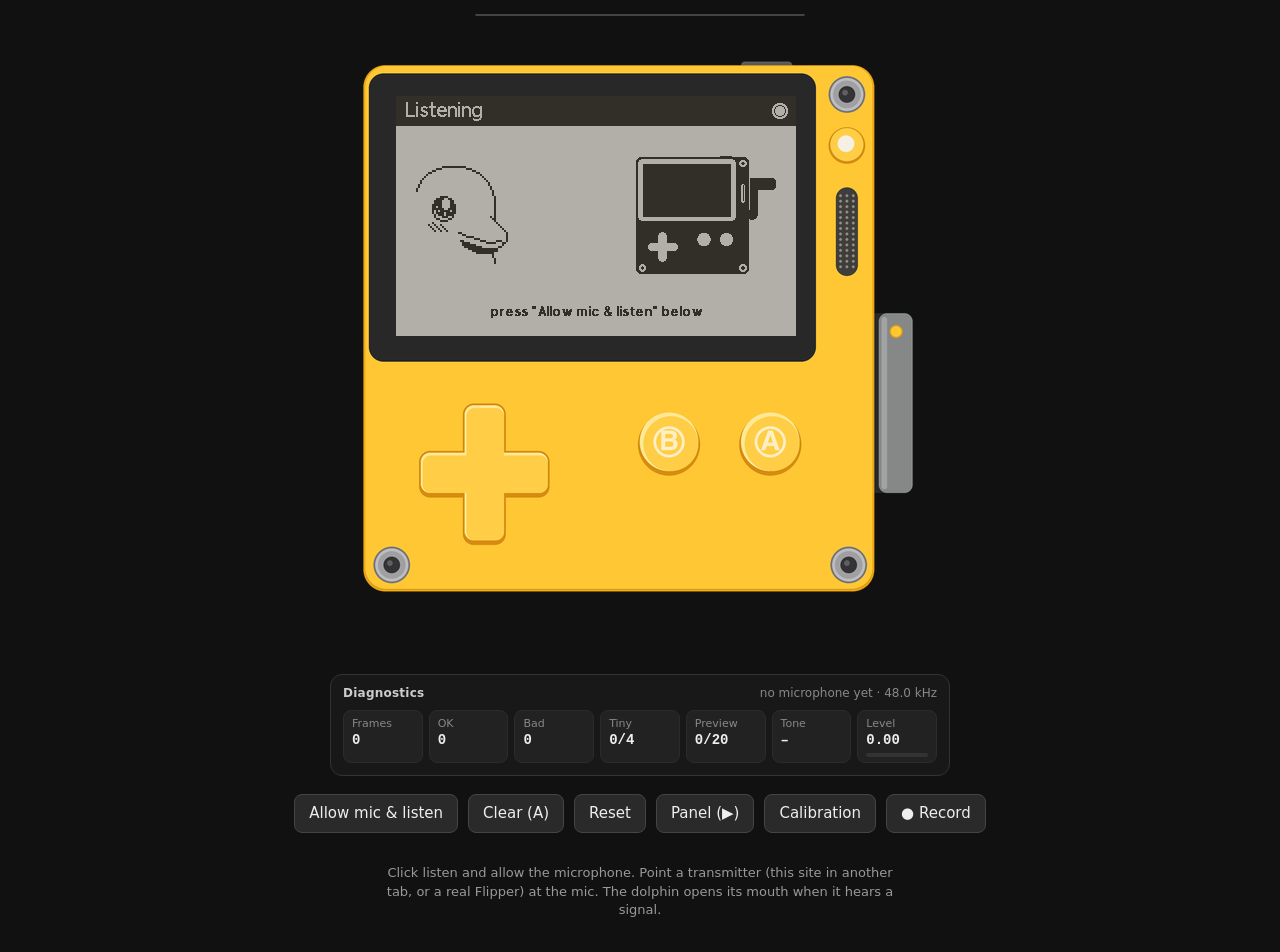
==== rx.html @ f1ce7cc2 "Web receiver notes with lost parts: keep what arrived (lost chunks marked ' [...] ', UTF-8 torn at a" ====
<!doctype html>
<html lang="en"><head>
<meta charset="utf-8"><meta name="viewport" content="width=device-width,initial-scale=1">
<title>SFTV Receiver (Playdate)</title>
<link rel="stylesheet" href="css/common.css">
<style>
  /* Playdate body (assets/playdate.png, drawn by tools/make_playdate_body.py) with its screen at
   * (60,60), 400x240: the canvas sits there, 1 Playdate pixel = 1 CSS px (2x2 on retina). */
  .playdate { width: 608px; height: 620px; }
  .playdate > img { position: absolute; left: 0; top: 0; width: 602px; height: 620px; }
  .playdate > svg { position: absolute; inset: 0; width: 100%; height: 100%; pointer-events: none; }
  .playdate > svg .btn { pointer-events: all; fill: transparent; cursor: pointer; }
  .playdate > svg .btn:active { fill: rgba(0,0,0,.12); }
  .playdate .screen { left: 60px; top: 60px; width: 400px; height: 240px; background: #b1afa8; }
  .playdate .screen canvas { position: absolute; left: 0; top: 0; width: 400px; height: 240px; image-rendering: pixelated; }
  .act.rec-on { background: #6b1f1f; border-color: #c44; }
  .act.on { background: #3a6b3a; border-color: #5c9c5c; }
</style>
</head><body>
<nav class="topnav"><a class="tx" href="tx.html">Flipper · Send</a><a class="rx active" href="rx.html">Playdate · Receive</a></nav>
<div class="wrap">
  <div class="device playdate">
    <img src="assets/playdate.png" alt="" draggable="false">
    <div class="screen"><canvas id="pd" width="400" height="240"></canvas></div>
    <svg viewBox="0 0 608 620">
      <rect class="btn" id="up" x="129" y="369" width="44" height="44" rx="6"/>
      <rect class="btn" id="down" x="129" y="457" width="44" height="44" rx="6"/>
      <rect class="btn" id="left" x="85" y="413" width="44" height="44" rx="6"/>
      <rect class="btn" id="right" x="173" y="413" width="44" height="44" rx="6"/>
      <circle class="btn" id="b" cx="336" cy="406" r="30"/>
      <circle class="btn" id="a" cx="437" cy="406" r="30"/>
      <circle class="btn" id="menu" cx="514" cy="109" r="16"/>
    </svg>
  </div>
  <div id="hud" class="hud"></div>
  <div class="bar">
    <button class="act" id="listen">Allow mic &amp; listen</button>
    <button class="act" id="clear">Clear (A)</button>
    <button class="act" id="reset" title="Reset picture, counters and decoder; keeps the microphone">Reset</button>
    <button class="act" id="panel">Panel (▶)</button>
    <button class="act" id="calib" title="Show the calibration screen (signal quality and tone levels) until switched off">Calibration</button>
    <button class="act" id="rec">● Record</button>
    <button class="act" id="save" style="display:none">Save WAV</button>
    <button class="act" id="gif" style="display:none">Save GIF</button>
  </div>
  <p class="hint">Click listen and allow the microphone. Point a transmitter (this site in another tab, or a real Flipper) at the mic. The dolphin opens its mouth when it hears a signal.</p>
</div>
<script src="js/rx.bundle.js?v=1794241938"></script>
</body></html>
---- css/common.css ----
* { box-sizing: border-box; }
html, body { margin: 0; height: 100%; }
body { font: 15px/1.4 -apple-system, system-ui, sans-serif; background: #111; color: #eee;
  display: flex; flex-direction: column; align-items: center; }
a { color: #7cf; }
.wrap { flex: 1; display: flex; flex-direction: column; align-items: center; justify-content: center; gap: 18px; padding: 20px; }
.device { position: relative; }
.device svg { display: block; width: 100%; height: 100%; }
.device .screen { position: absolute; overflow: hidden; background: #b9c2b0; }
.device canvas { display: block; width: 100%; height: 100%; image-rendering: pixelated; }
.btn { cursor: pointer; }
.btn:active { opacity: .6; }
.bar { display: flex; gap: 10px; align-items: center; flex-wrap: wrap; justify-content: center; }
button.act, label.act { background: #2a2a2a; color: #eee; border: 1px solid #444; border-radius: 8px;
  padding: 8px 14px; cursor: pointer; font: inherit; }
button.act:hover, label.act:hover { background: #333; }
.hint { color: #999; font-size: 13px; text-align: center; max-width: 520px; }
.status { color: #ddd; font-size: 14px; text-align: center; max-width: 560px; min-height: 20px; margin: 0; }

.topnav { display: flex; margin: 14px 0 0; background: #222; border: 1px solid #444;
  border-radius: 10px; overflow: hidden; }
.topnav a { padding: 8px 18px; color: #bbb; text-decoration: none; font-weight: 600; font-size: 14px; }
.topnav a + a { border-left: 1px solid #444; }
.topnav a:hover { background: #2c2c2c; color: #eee; }
.topnav a.tx.active { background: #e8622a; color: #fff; }
.topnav a.rx.active { background: #f4c20a; color: #111; }

/* receiver diagnostics: a card with a header (mic, sample rate) and a row of labelled tiles;
   tabular figures and fixed tile widths so nothing shifts while the numbers change */
.hud { width: min(620px, 94vw); background: #181818; border: 1px solid #333; border-radius: 12px;
  padding: 10px 12px 12px; font-size: 12px; }
.hud-head { display: flex; justify-content: space-between; gap: 12px; color: #888; margin-bottom: 8px; }
.hud-head b { color: #ccc; font-weight: 600; letter-spacing: .02em; }
.hud-head span { overflow: hidden; text-overflow: ellipsis; white-space: nowrap; }
.hud-grid { display: grid; grid-template-columns: repeat(7, 1fr); gap: 6px; }
@media (max-width: 600px) { .hud-grid { grid-template-columns: repeat(4, 1fr); } }
.hud-cell { background: #222; border: 1px solid #2c2c2c; border-radius: 8px; padding: 5px 8px; min-width: 0; }
.hud-cell .k { color: #888; font-size: 11px; }
.hud-cell .v { color: #eee; font: 600 14px/1.3 ui-monospace, SFMono-Regular, monospace; font-variant-numeric: tabular-nums;
  white-space: nowrap; }
.hud-cell .v.bad { color: #f87; }
.hud-meter { height: 4px; background: #333; border-radius: 2px; margin-top: 4px; overflow: hidden; }
.hud-meter > i { display: block; height: 100%; width: 0; background: #6c6; border-radius: 2px; }
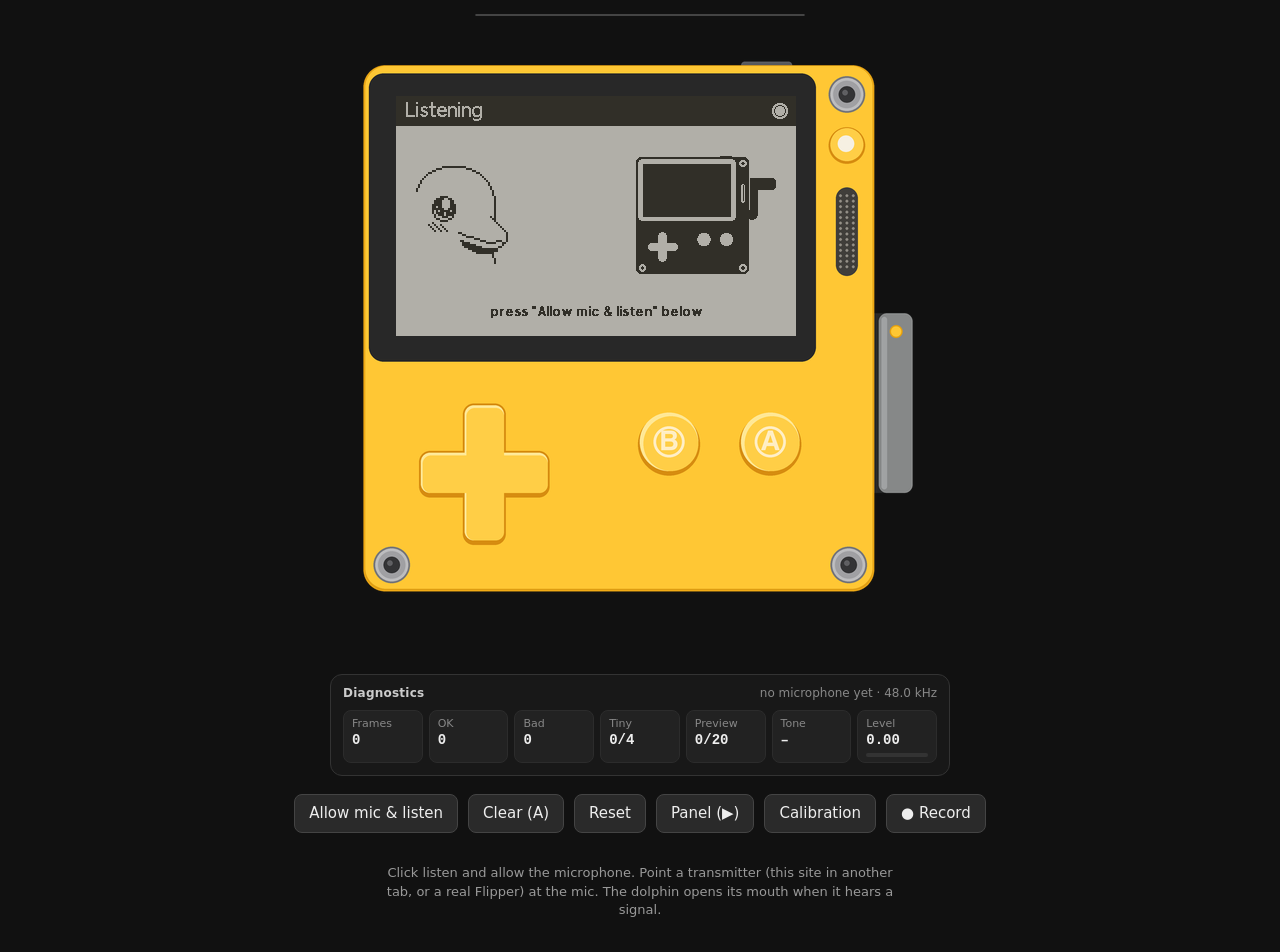
==== commit 6005ad9e: "Web fonts: diagonal letters too wide or too narrow for the device's ink box are drawn big and resamp" ====
--- a/rx.html
+++ b/rx.html
@@ -45,5 +45,5 @@
   </div>
   <p class="hint">Click listen and allow the microphone. Point a transmitter (this site in another tab, or a real Flipper) at the mic. The dolphin opens its mouth when it hears a signal.</p>
 </div>
-<script src="js/rx.bundle.js?v=1794241938"></script>
+<script src="js/rx.bundle.js?v=1794263395"></script>
 </body></html>
--- a/css/common.css
+++ b/css/common.css
@@ -15,6 +15,11 @@
   padding: 8px 14px; cursor: pointer; font: inherit; }
 button.act:hover, label.act:hover { background: #333; }
 .hint { color: #999; font-size: 13px; text-align: center; max-width: 520px; }
+.samples { gap: 6px; max-width: min(720px, 94vw); }
+button.act.sample { display: flex; flex-direction: column; align-items: center; gap: 4px; padding: 6px 8px 5px;
+  font-size: 12px; color: #bbb; }
+button.act.sample canvas { width: 60px; height: 36px; border-radius: 3px; background: #fff; display: block; }
+button.act.sample.on { border-color: #e8622a; color: #fff; background: #33261f; }
 .status { color: #ddd; font-size: 14px; text-align: center; max-width: 560px; min-height: 20px; margin: 0; }
 
 .topnav { display: flex; margin: 14px 0 0; background: #222; border: 1px solid #444;
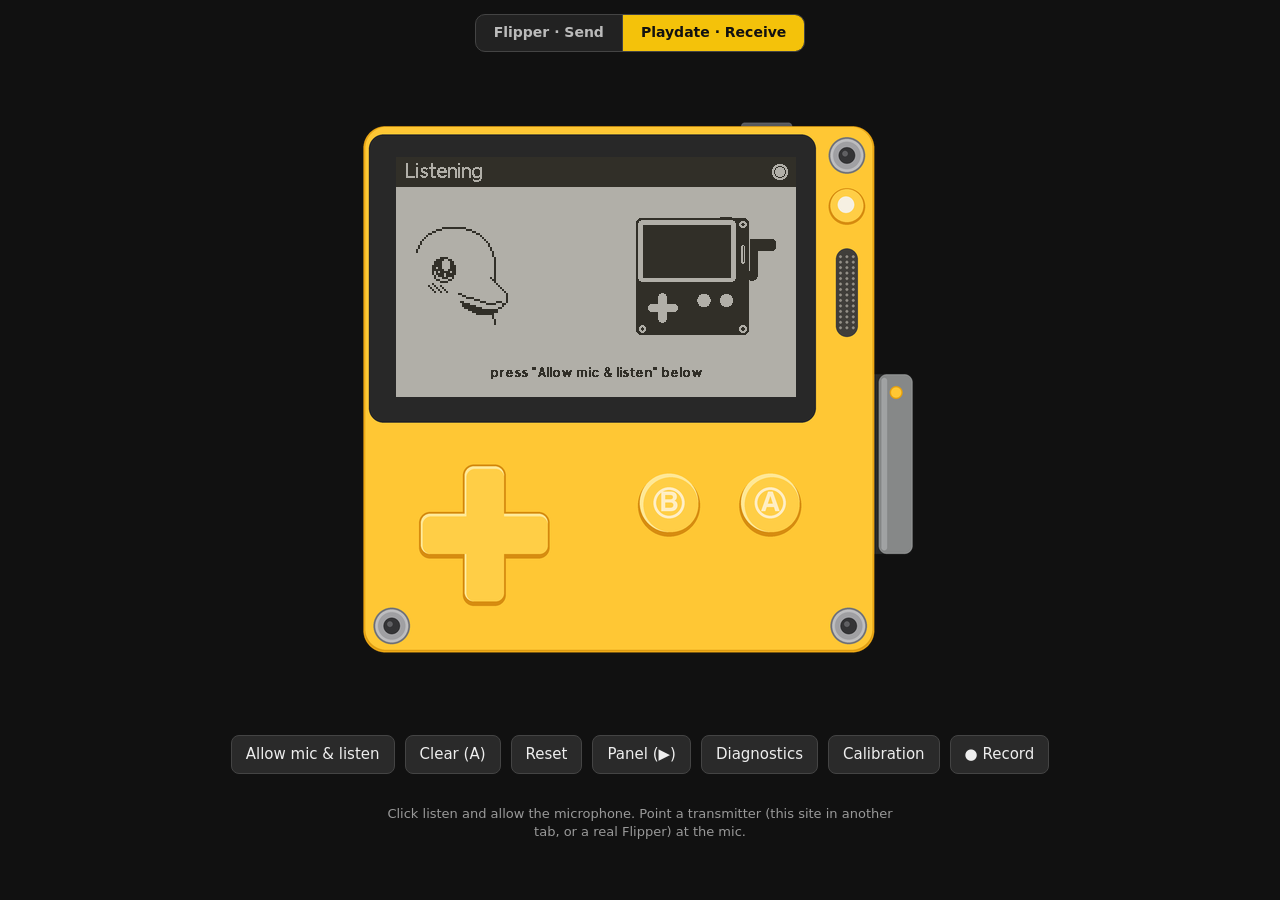
==== commit 5a97b895: "Receiver: the diagnostics card shows only while Diagnostics is on; the hint no longer mentions the d" ====
--- a/rx.html
+++ b/rx.html
@@ -32,18 +32,19 @@
       <circle class="btn" id="menu" cx="514" cy="109" r="16"/>
     </svg>
   </div>
-  <div id="hud" class="hud"></div>
+  <div id="hud" class="hud" hidden></div>
   <div class="bar">
     <button class="act" id="listen">Allow mic &amp; listen</button>
     <button class="act" id="clear">Clear (A)</button>
     <button class="act" id="reset" title="Reset picture, counters and decoder; keeps the microphone">Reset</button>
     <button class="act" id="panel">Panel (▶)</button>
+    <button class="act" id="diag">Diagnostics</button>
     <button class="act" id="calib" title="Show the calibration screen (signal quality and tone levels) until switched off">Calibration</button>
     <button class="act" id="rec">● Record</button>
     <button class="act" id="save" style="display:none">Save WAV</button>
-    <button class="act" id="gif" style="display:none">Save GIF</button>
+    <button class="act" id="saveitem" style="display:none">Save PNG</button>
   </div>
-  <p class="hint">Click listen and allow the microphone. Point a transmitter (this site in another tab, or a real Flipper) at the mic. The dolphin opens its mouth when it hears a signal.</p>
+  <p class="hint">Click listen and allow the microphone. Point a transmitter (this site in another tab, or a real Flipper) at the mic.</p>
 </div>
-<script src="js/rx.bundle.js?v=1794263395"></script>
+<script src="js/rx.bundle.js?v=1794264539"></script>
 </body></html>
--- a/css/common.css
+++ b/css/common.css
@@ -34,6 +34,8 @@
    tabular figures and fixed tile widths so nothing shifts while the numbers change */
 .hud { width: min(620px, 94vw); background: #181818; border: 1px solid #333; border-radius: 12px;
   padding: 10px 12px 12px; font-size: 12px; }
+.hud[hidden] { display: none; }
+button.act.on { border-color: #888; color: #fff; }
 .hud-head { display: flex; justify-content: space-between; gap: 12px; color: #888; margin-bottom: 8px; }
 .hud-head b { color: #ccc; font-weight: 600; letter-spacing: .02em; }
 .hud-head span { overflow: hidden; text-overflow: ellipsis; white-space: nowrap; }
